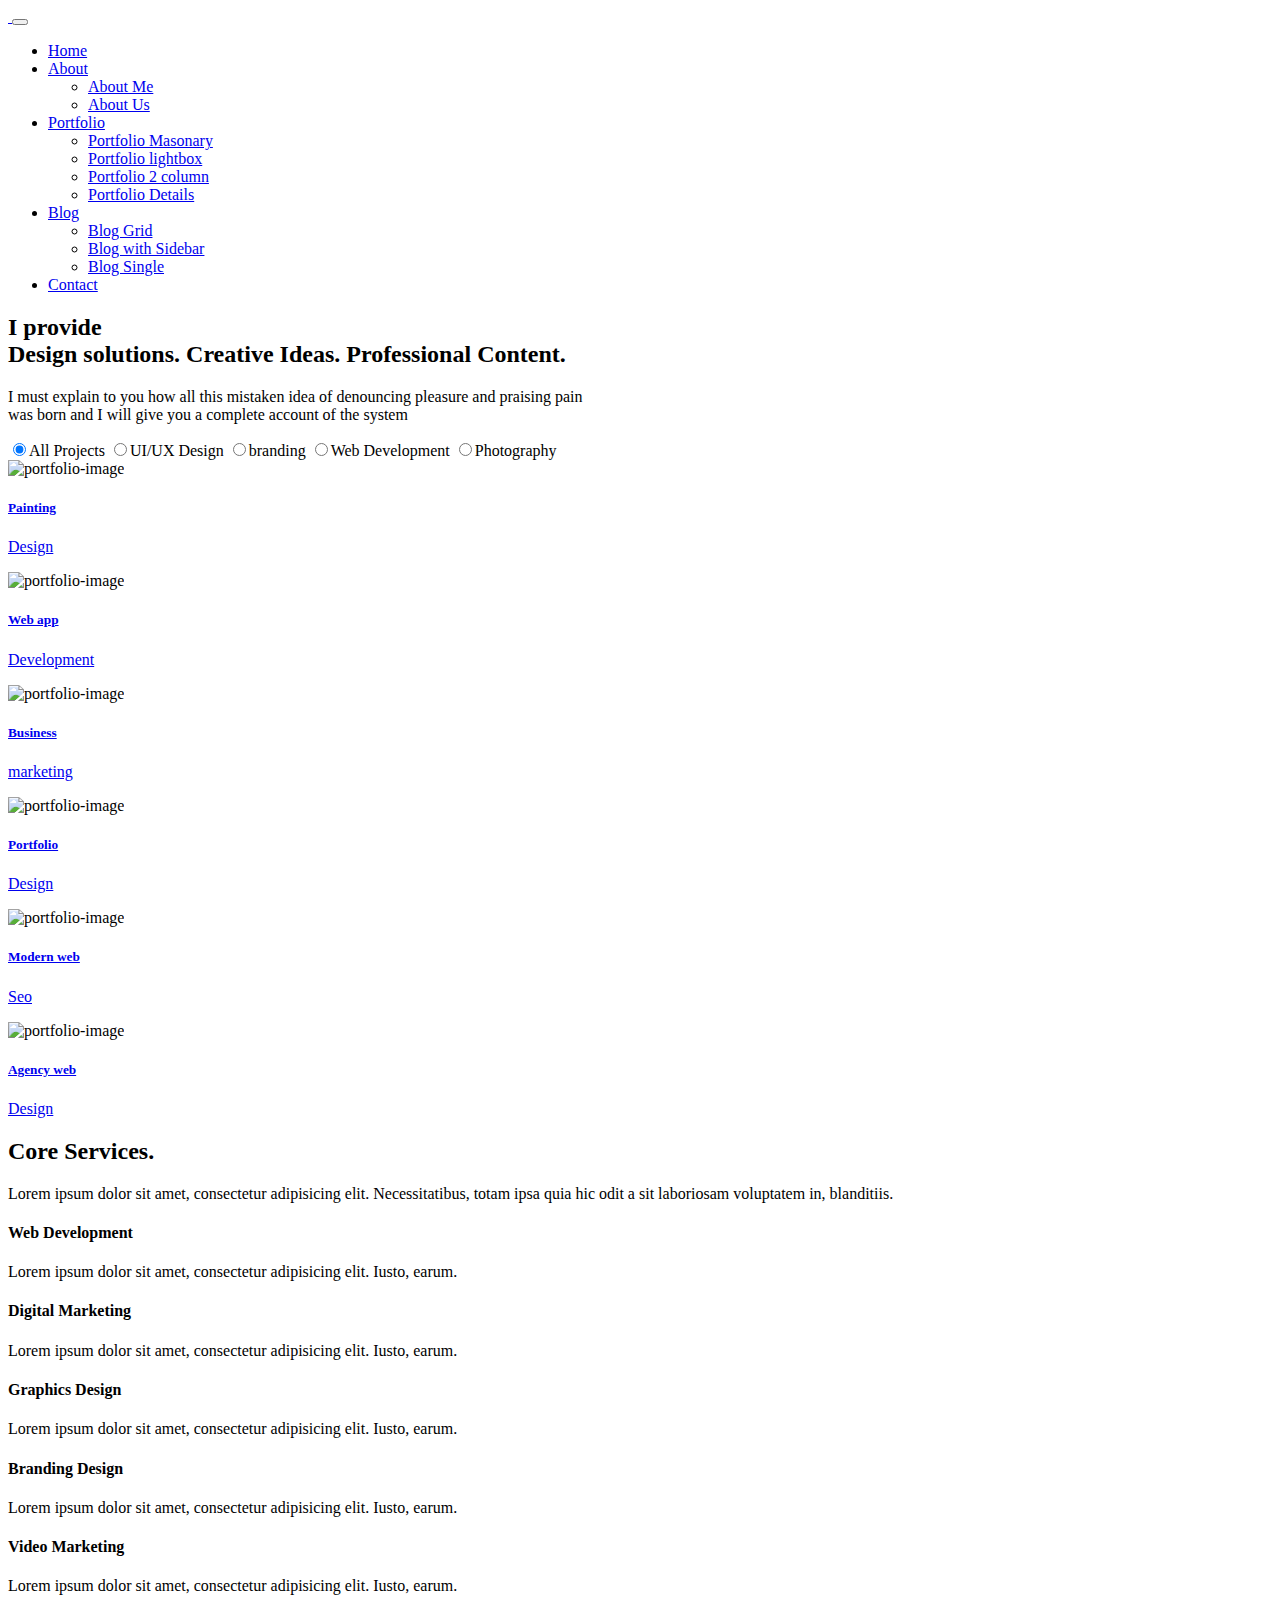
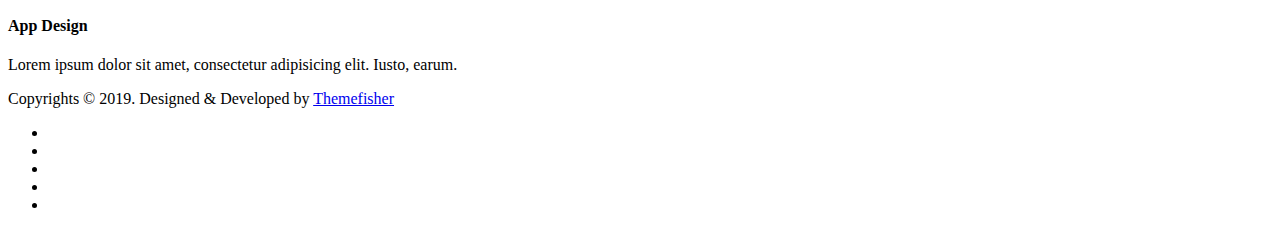
==== index.html @ 51ae2a57 "Add files via upload" ====
<!DOCTYPE html>
<html lang="zxx">

<head>
  <meta charset="utf-8">
  <title>Jose Ims MUA</title>
  <link rel="icon" type="image/x-icon" href="https://raw.githubusercontent.com/jimschenetzky/Jose_Ims/main/favicon.png">
  <!-- mobile responsive meta -->
  <meta name="viewport" content="width=device-width, initial-scale=1">
  <meta name="viewport" content="width=device-width, initial-scale=1, maximum-scale=1">
  
  <!-- ** Plugins Needed for the Project ** -->
  <!-- Bootstrap -->
  <link rel="stylesheet" href="plugins/bootstrap/bootstrap.min.css">
  <link rel="stylesheet" href="plugins/themify/css/themify-icons.css">
  <link rel="stylesheet" href="plugins/counto/animate.css">
  <link rel="stylesheet" href="plugins/aos/aos.css">
  <link rel="stylesheet" href="plugins/owl-carousel/owl.carousel.min.css">
  <link rel="stylesheet" href="plugins/owl-carousel/owl.theme.default.min.css">
  <link rel="stylesheet" href="plugins/magnific-popup/magnific-popup.css">
  <link rel="stylesheet" href="plugins/animated-text/animated-text.css">

  <!-- Main Stylesheet -->
  <link href="css/style.css" rel="stylesheet">

</head>

<body>
  
<!-- Navigation Start -->
<!-- Header Start --> 

<nav class="navbar navbar-expand-lg  main-nav " id="navbar">
	<div class="container">
	  <a class="navbar-brand" href="index.html">
	  	<img src="images/logo.png" alt="" class="img-fluid">
	  </a>

	  <button class="navbar-toggler collapsed" type="button" data-toggle="collapse" data-target="#navbarsExample09" aria-controls="navbarsExample09" aria-expanded="false" aria-label="Toggle navigation">
		<span class="ti-align-justify"></span>
	  </button>
  
		  <div class="collapse navbar-collapse" id="navbarsExample09">
			<ul class="navbar-nav ml-auto">
			  <li class="nav-item  active"><a class="nav-link" href="index.html">Home</a></li>

			  <li class="nav-item dropdown">
					<a class="nav-link dropdown-toggle" href="#" id="dropdown01" data-toggle="dropdown" aria-haspopup="true" aria-expanded="false">About</a>
					<ul class="dropdown-menu" aria-labelledby="dropdown01">
						<li><a class="dropdown-item" href="about.html">About Me</a></li>
						<li><a class="dropdown-item" href="about-us.html">About Us</a></li>
					</ul>
			  </li>

			  <li class="nav-item dropdown active">
					<a class="nav-link dropdown-toggle" href="#" id="dropdown02" data-toggle="dropdown" aria-haspopup="true" aria-expanded="false">Portfolio</a>
					<ul class="dropdown-menu" aria-labelledby="dropdown02">
						<li><a class="dropdown-item" href="portfolio-1.html">Portfolio Masonary</a></li>
						<li><a class="dropdown-item" href="portfolio-2.html">Portfolio lightbox</a></li>
						<li><a class="dropdown-item" href="portfolio-3.html">Portfolio 2 column</a></li>
						<li><a class="dropdown-item" href="portfolio-single.html">Portfolio Details</a></li>
					</ul>
			  </li>
			   <li class="nav-item dropdown">
					<a class="nav-link dropdown-toggle" href="#" id="dropdown05" data-toggle="dropdown" aria-haspopup="true" aria-expanded="false">Blog</a>
					<ul class="dropdown-menu" aria-labelledby="dropdown05">
						<li><a class="dropdown-item" href="blog-grid.html">Blog Grid</a></li>
						<li><a class="dropdown-item" href="blog-sidebar.html">Blog with Sidebar</a></li>

						<li><a class="dropdown-item" href="blog-single.html">Blog Single</a></li>
					</ul>
			  </li>
			   <li class="nav-item"><a class="nav-link" href="contact.html">Contact</a></li>
			</ul>
		</div>
	</div>
</nav>

<!-- Header Close --> 


<!-- Navigation ENd -->

<!-- Banner Start -->
<section class="section banner">
	<div class="container">
		<div class="row">
			<div class="col-lg-10">
				 <h2 class="cd-headline clip is-full-width mb-4 ">
				 	I provide <br>
                    <span class="cd-words-wrapper text-color">
                        <b class="is-visible">Design solutions. </b>
                        <b>Creative Ideas.</b>
                        <b>Professional Content.</b>
                    </span>
                </h2>
                <p>I must explain to you how all this mistaken idea of denouncing pleasure and praising pain <br>was born and I will give you a complete account of the system</p>
			</div>
		</div>
	</div>
</section>

<!-- Banner End -->

<!-- POrtfolio start -->
<section class="portfolio ">
	<div class="container">
		<div class="row mb-5">
	      	<div class="col-10">
		        <div class="btn-group btn-group-toggle " data-toggle="buttons">
		          <label class="btn active ">
		            <input type="radio" name="shuffle-filter" value="all" checked="checked" />All Projects
		          </label>
		          <label class="btn">
		            <input type="radio" name="shuffle-filter" value="design" />UI/UX Design
		          </label>
		          <label class="btn">
		            <input type="radio" name="shuffle-filter" value="branding" />branding
		          </label>
		          <label class="btn">
		            <input type="radio" name="shuffle-filter" value="illustration" />Web Development
		          </label>
		           <label class="btn">
		            <input type="radio" name="shuffle-filter" value="photo" />Photography
		          </label>
		        </div>
	      	</div>
    	</div>	

		<div class="row shuffle-wrapper portfolio-gallery">
	      <div class="col-lg-4 col-6 mb-4 shuffle-item"  data-groups="[&quot;design&quot;,&quot;illustration&quot;]">
		      	<div class="position-relative inner-box">
		          <div class="image position-relative ">
	               <img src="images/portfolio/1.jpg" alt="portfolio-image" class="img-fluid w-100 d-block">
	                <div class="overlay-box">
	                  <div class="overlay-inner">
	                    <a class="overlay-content" href="portfolio-single.html">
	                      <h5 class="mb-0">Painting</h5>
	                      <p>Design</p>
	                    </a>
	                  </div>
	                </div> 
	            </div>
		      </div>
	      </div>

	      <div class="col-lg-4 col-6 mb-4 shuffle-item" data-groups="[&quot;branding&quot;]">
	        <div class="position-relative inner-box" >
	            <div class="image position-relative ">
	               <img src="images/portfolio/4.jpg" alt="portfolio-image" class="img-fluid w-100 d-block">
	                <div class="overlay-box">
	                  <div class="overlay-inner">
		                    <a class="overlay-content" href="portfolio-single.html">
		                      <h5 class="mb-0">Web app</h5>
		                      <p>Development</p>
		                    </a>
	                	</div> 
		            </div>
		        </div>
		      </div>
	      </div>

	      <div class="col-lg-4 col-6 mb-4 shuffle-item" data-groups="[&quot;illustration&quot;]">
	        <div class="position-relative inner-box">
	            <div class="image position-relative ">
	               <img src="images/portfolio/3.jpg" alt="portfolio-image" class="img-fluid w-100 d-block">
	                <div class="overlay-box">
	                  <div class="overlay-inner">
	                    <a class="overlay-content" href="portfolio-single.html">
	                      <h5 class="mb-0">Business </h5>
	                      <p>marketing</p>
	                    </a>
	                  </div>
	                </div> 
	            </div>
	        </div>
	      </div>

	      <div class="col-lg-4 col-6 mb-4 shuffle-item" data-groups="[&quot;design&quot;,&quot;branding&quot;]">
	        <div class="position-relative inner-box">
	            <div class="image position-relative ">
	               <img src="images/portfolio/5.jpg" alt="portfolio-image" class="img-fluid w-100 d-block">
	                <div class="overlay-box">
	                  <div class="overlay-inner">
	                    <a class="overlay-content" href="portfolio-single.html">
	                      <h5 class="mb-0">Portfolio</h5>
	                      <p>Design</p>
	                    </a>
	                  </div>
	                </div> 
	            </div>
	        </div>
	      </div>

	      <div class="col-lg-4 col-6 mb-4 shuffle-item" data-groups="[&quot;illustration&quot;]">
	        <div class="position-relative inner-box">
	            <div class="image position-relative ">
	               <img src="images/portfolio/6.jpg" alt="portfolio-image" class="img-fluid w-100 d-block">
	                <div class="overlay-box">
	                  <div class="overlay-inner">
	                    <a class="overlay-content" href="portfolio-single.html">
	                       <h5 class="mb-0 ">Modern web</h5>
	                      	<p>Seo</p>
	                    </a>
	                  </div>
	                </div> 
	            </div>
	        </div>
	      </div>

	      <div class="col-lg-4 col-6 mb-4 shuffle-item" data-groups="[&quot;design&quot;,&quot;photo&quot;]">
	        <div class="position-relative inner-box">
	            <div class="image position-relative ">
	               <img src="images/portfolio/7.jpg" alt="portfolio-image" class="img-fluid w-100 d-block">
	                <div class="overlay-box">
	                  <div class="overlay-inner">
	                    <a class="overlay-content" href="portfolio-single.html">
	                       <h5 class="mb-0">Agency web</h5>
	                      	<p>Design</p>
	                    </a>
	                  </div>
	                </div> 
	            </div>
	        </div>
	      </div>
	    </div>
	</div>
</section>
<!-- Portfolio End -->

<!-- Service start -->
<section class="section service-home border-top">
	<div class="container">
		<div class="row">
			<div class="col-lg-6">
				<h2 class="mb-2 ">Core Services.</h2>
				<p class="mb-5">Lorem ipsum dolor sit amet, consectetur adipisicing elit. Necessitatibus, totam ipsa quia hic odit a sit laboriosam voluptatem in, blanditiis.</p>
			</div>
		</div>
		
		<div class="row">
			<div class="col-lg-4">
				<div class="service-item mb-5" data-aos="fade-left" >
					<i class="ti-layout"></i>
					<h4 class="my-3">Web Development</h4>
					<p>Lorem ipsum dolor sit amet, consectetur adipisicing elit. Iusto, earum.</p>
				</div>
			</div>
			<div class="col-lg-4">
				<div class="service-item mb-5" data-aos="fade-left"  data-aos-delay="450">
					<i class="ti-announcement"></i>
					<h4 class="my-3">Digital Marketing</h4>
					<p>Lorem ipsum dolor sit amet, consectetur adipisicing elit. Iusto, earum.</p>
				</div>
			</div>
			<div class="col-lg-4">
				<div class="service-item mb-5 mb-lg-0" data-aos="fade-left"  data-aos-delay="750">
					<i class="ti-layers"></i>
					<h4 class="my-3">Graphics Design</h4>
					<p>Lorem ipsum dolor sit amet, consectetur adipisicing elit. Iusto, earum.</p>
				</div>
			</div>
			<div class="col-lg-4">
				<div class="service-item" data-aos="fade-left"  data-aos-delay="750">
					<i class="ti-anchor"></i>
					<h4 class="my-3">Branding Design</h4>
					<p>Lorem ipsum dolor sit amet, consectetur adipisicing elit. Iusto, earum.</p>
				</div>
			</div>
			<div class="col-lg-4">
				<div class="service-item mb-5" data-aos="fade-left"  data-aos-delay="950">
					<i class="ti-video-camera"></i>
					<h4 class="my-3">Video Marketing</h4>
					<p>Lorem ipsum dolor sit amet, consectetur adipisicing elit. Iusto, earum.</p>
				</div>
			</div>
			<div class="col-lg-4">
				<div class="service-item mb-5 mb-lg-0" data-aos="fade-left"  data-aos-delay="1050">
					<i class="ti-android"></i>
					<h4 class="my-3">App Design</h4>
					<p>Lorem ipsum dolor sit amet, consectetur adipisicing elit. Iusto, earum.</p>
				</div>
			</div>
		</div>
	</div>
</section>
<!-- service end -->

<!-- Footer start -->
<section class="footer">
	<div class="container">
		<div class="row ">
			<div class="col-lg-6">
				<p class="mb-0">Copyrights © 2019. Designed & Developed by <a href="themefisher.com" class="text-white">Themefisher</a></p>
			</div>
			<div class="col-lg-6">
				<div class="widget footer-widget text-lg-right mt-5 mt-lg-0">
					<ul class="list-inline mb-0">
						<li class="list-inline-item"><a href="https://www.facebook.com/themefisher" target="_blank"><i class="ti-facebook mr-3"></i></a>
						</li>
						<li class="list-inline-item"><a href="https://twitter.com/themefisher" target="_blank"><i class="ti-twitter mr-3"></i></a>
						</li>
						<li class="list-inline-item"><a href="https://github.com/themefisher/" target="_blank"><i class="ti-github mr-3"></i></a></li>
						<li class="list-inline-item"><a href="https://www.pinterest.com/themefisher/" target="_blank"><i class="ti-pinterest mr-3"></i></a></li>
						<li class="list-inline-item"><a href="https://dribbble.com/themefisher/" target="_blank"><i class="ti-dribbble mr-3"></i></a></li>
					</ul>
				</div>
			</div>
		</div>
	</div>
</section>
<!-- Footer End -->

<!-- jQuery -->
<script src="plugins/jQuery/jquery.min.js"></script>
<!-- Bootstrap JS -->
<script src="plugins/bootstrap/bootstrap.min.js"></script>
<script src="plugins/aos/aos.js"></script>
<script src="plugins/owl-carousel/owl.carousel.min.js"></script>
<script src="plugins/shuffle/shuffle.min.js"></script>
<script src="plugins/magnific-popup/jquery.magnific-popup.min.js"></script>
<script src="plugins/animated-text/animated-text.js"></script>
<script src="plugins/counto/apear.js"></script>
<script src="plugins/counto/counTo.js"></script>

 <!-- Google Map -->
<script src="plugins/google-map/map.js"></script>
<script src="https://maps.googleapis.com/maps/api/js?key=AIzaSyAkeLMlsiwzp6b3Gnaxd86lvakimwGA6UA&callback=initMap"></script> 
<!-- Main Script -->
<script src="js/script.js"></script>

</html>
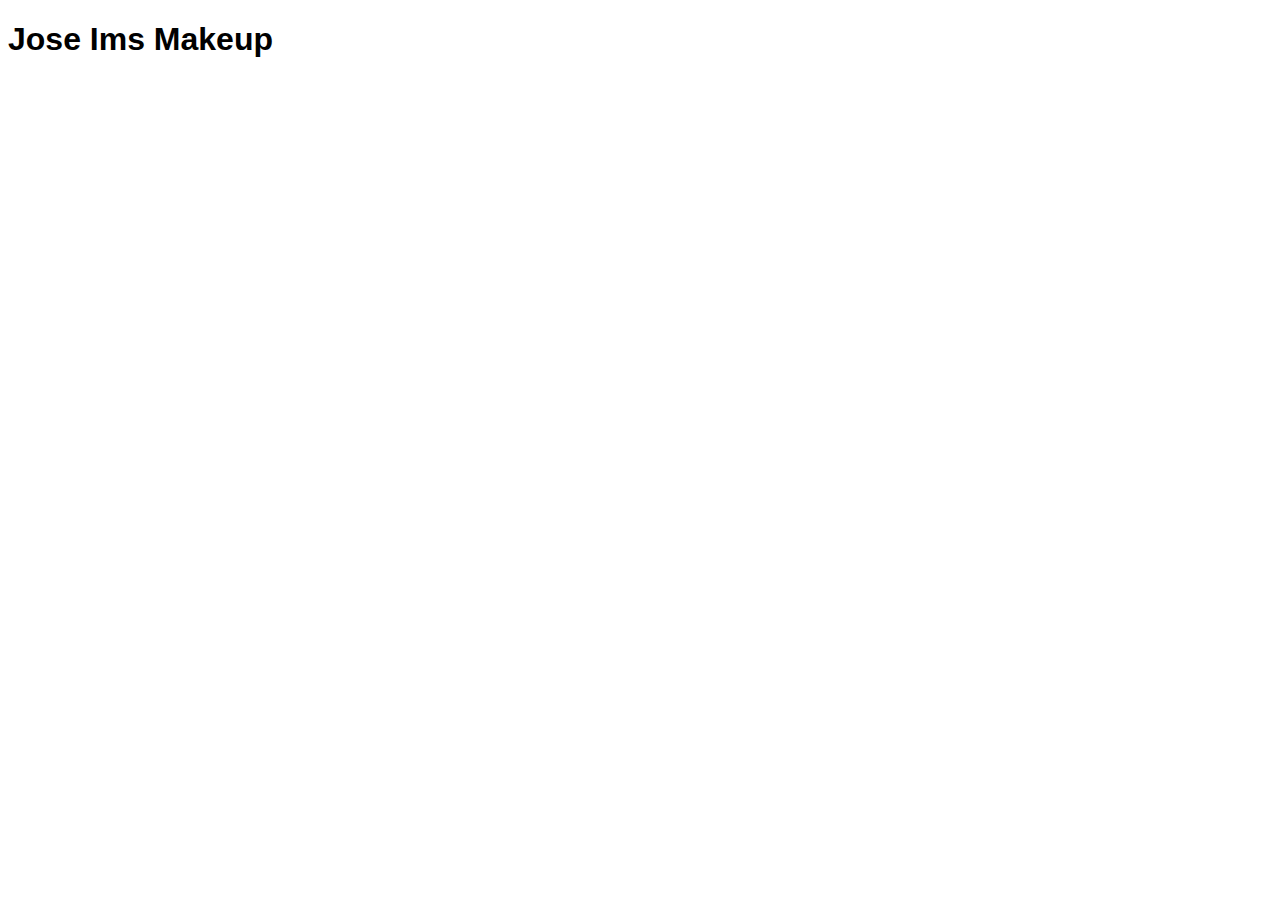
==== commit 98e7b7a2: "Add files via upload" ====
--- a/index.html
+++ b/index.html
@@ -1,332 +1,26 @@
-<!DOCTYPE html>
-<html lang="zxx">
+<!doctype html>
+<html lang="es">
+  <head>
+    <meta charset="utf-8">
+    <meta name="viewport" content="width=device-width, initial-scale=1">
+    <title>Jose Ims MUA</title>
+    <link rel="icon" type="image/x-icon" href="https://raw.githubusercontent.com/jimschenetzky/Jose_Ims/main/favicon.png">
+    <link href="https://cdn.jsdelivr.net/npm/bootstrap@5.2.3/dist/css/bootstrap.min.css" rel="stylesheet" integrity="sha384-rbsA2VBKQhggwzxH7pPCaAqO46MgnOM80zW1RWuH61DGLwZJEdK2Kadq2F9CUG65" crossorigin="anonymous">
+    <style>
+  @import url('https://fonts.googleapis.com/css2?family=DM+Serif+Display:ital@1&family=Josefin+Sans:wght@300');
+</style>
 
-<head>
-  <meta charset="utf-8">
-  <title>Jose Ims MUA</title>
-  <link rel="icon" type="image/x-icon" href="https://raw.githubusercontent.com/jimschenetzky/Jose_Ims/main/favicon.png">
-  <!-- mobile responsive meta -->
-  <meta name="viewport" content="width=device-width, initial-scale=1">
-  <meta name="viewport" content="width=device-width, initial-scale=1, maximum-scale=1">
-  
-  <!-- ** Plugins Needed for the Project ** -->
-  <!-- Bootstrap -->
-  <link rel="stylesheet" href="plugins/bootstrap/bootstrap.min.css">
-  <link rel="stylesheet" href="plugins/themify/css/themify-icons.css">
-  <link rel="stylesheet" href="plugins/counto/animate.css">
-  <link rel="stylesheet" href="plugins/aos/aos.css">
-  <link rel="stylesheet" href="plugins/owl-carousel/owl.carousel.min.css">
-  <link rel="stylesheet" href="plugins/owl-carousel/owl.theme.default.min.css">
-  <link rel="stylesheet" href="plugins/magnific-popup/magnific-popup.css">
-  <link rel="stylesheet" href="plugins/animated-text/animated-text.css">
+<style>
+    body {
+        font-family: 'Roboto', sans-serif; /* Apply Google Font */
+    }
+</style>
 
-  <!-- Main Stylesheet -->
-  <link href="css/style.css" rel="stylesheet">
+  </head>
+  <body>
+    <h1>Jose Ims Makeup</h1>
+    <script src="https://cdn.jsdelivr.net/npm/bootstrap@5.2.3/dist/js/bootstrap.bundle.min.js" integrity="sha384-kenU1KFdBIe4zVF0s0G1M5b4hcpxyD9F7jL+jjXkk+Q2h455rYXK/7HAuoJl+0I4" crossorigin="anonymous"></script>
+    <script src="https://cdn.jsdelivr.net/npm/bootstrap@5.2.3/dist/css/bootstrap.min.css" integrity="sha384-kenU1KFdBIe4zVF0s0G1M5b4hcpxyD9F7jL+jjXkk+Q2h455rYXK/7HAuoJl+0I4" crossorigin="anonymous"></script>
 
-</head>
-
-<body>
-  
-<!-- Navigation Start -->
-<!-- Header Start --> 
-
-<nav class="navbar navbar-expand-lg  main-nav " id="navbar">
-	<div class="container">
-	  <a class="navbar-brand" href="index.html">
-	  	<img src="images/logo.png" alt="" class="img-fluid">
-	  </a>
-
-	  <button class="navbar-toggler collapsed" type="button" data-toggle="collapse" data-target="#navbarsExample09" aria-controls="navbarsExample09" aria-expanded="false" aria-label="Toggle navigation">
-		<span class="ti-align-justify"></span>
-	  </button>
-  
-		  <div class="collapse navbar-collapse" id="navbarsExample09">
-			<ul class="navbar-nav ml-auto">
-			  <li class="nav-item  active"><a class="nav-link" href="index.html">Home</a></li>
-
-			  <li class="nav-item dropdown">
-					<a class="nav-link dropdown-toggle" href="#" id="dropdown01" data-toggle="dropdown" aria-haspopup="true" aria-expanded="false">About</a>
-					<ul class="dropdown-menu" aria-labelledby="dropdown01">
-						<li><a class="dropdown-item" href="about.html">About Me</a></li>
-						<li><a class="dropdown-item" href="about-us.html">About Us</a></li>
-					</ul>
-			  </li>
-
-			  <li class="nav-item dropdown active">
-					<a class="nav-link dropdown-toggle" href="#" id="dropdown02" data-toggle="dropdown" aria-haspopup="true" aria-expanded="false">Portfolio</a>
-					<ul class="dropdown-menu" aria-labelledby="dropdown02">
-						<li><a class="dropdown-item" href="portfolio-1.html">Portfolio Masonary</a></li>
-						<li><a class="dropdown-item" href="portfolio-2.html">Portfolio lightbox</a></li>
-						<li><a class="dropdown-item" href="portfolio-3.html">Portfolio 2 column</a></li>
-						<li><a class="dropdown-item" href="portfolio-single.html">Portfolio Details</a></li>
-					</ul>
-			  </li>
-			   <li class="nav-item dropdown">
-					<a class="nav-link dropdown-toggle" href="#" id="dropdown05" data-toggle="dropdown" aria-haspopup="true" aria-expanded="false">Blog</a>
-					<ul class="dropdown-menu" aria-labelledby="dropdown05">
-						<li><a class="dropdown-item" href="blog-grid.html">Blog Grid</a></li>
-						<li><a class="dropdown-item" href="blog-sidebar.html">Blog with Sidebar</a></li>
-
-						<li><a class="dropdown-item" href="blog-single.html">Blog Single</a></li>
-					</ul>
-			  </li>
-			   <li class="nav-item"><a class="nav-link" href="contact.html">Contact</a></li>
-			</ul>
-		</div>
-	</div>
-</nav>
-
-<!-- Header Close --> 
-
-
-<!-- Navigation ENd -->
-
-<!-- Banner Start -->
-<section class="section banner">
-	<div class="container">
-		<div class="row">
-			<div class="col-lg-10">
-				 <h2 class="cd-headline clip is-full-width mb-4 ">
-				 	I provide <br>
-                    <span class="cd-words-wrapper text-color">
-                        <b class="is-visible">Design solutions. </b>
-                        <b>Creative Ideas.</b>
-                        <b>Professional Content.</b>
-                    </span>
-                </h2>
-                <p>I must explain to you how all this mistaken idea of denouncing pleasure and praising pain <br>was born and I will give you a complete account of the system</p>
-			</div>
-		</div>
-	</div>
-</section>
-
-<!-- Banner End -->
-
-<!-- POrtfolio start -->
-<section class="portfolio ">
-	<div class="container">
-		<div class="row mb-5">
-	      	<div class="col-10">
-		        <div class="btn-group btn-group-toggle " data-toggle="buttons">
-		          <label class="btn active ">
-		            <input type="radio" name="shuffle-filter" value="all" checked="checked" />All Projects
-		          </label>
-		          <label class="btn">
-		            <input type="radio" name="shuffle-filter" value="design" />UI/UX Design
-		          </label>
-		          <label class="btn">
-		            <input type="radio" name="shuffle-filter" value="branding" />branding
-		          </label>
-		          <label class="btn">
-		            <input type="radio" name="shuffle-filter" value="illustration" />Web Development
-		          </label>
-		           <label class="btn">
-		            <input type="radio" name="shuffle-filter" value="photo" />Photography
-		          </label>
-		        </div>
-	      	</div>
-    	</div>	
-
-		<div class="row shuffle-wrapper portfolio-gallery">
-	      <div class="col-lg-4 col-6 mb-4 shuffle-item"  data-groups="[&quot;design&quot;,&quot;illustration&quot;]">
-		      	<div class="position-relative inner-box">
-		          <div class="image position-relative ">
-	               <img src="images/portfolio/1.jpg" alt="portfolio-image" class="img-fluid w-100 d-block">
-	                <div class="overlay-box">
-	                  <div class="overlay-inner">
-	                    <a class="overlay-content" href="portfolio-single.html">
-	                      <h5 class="mb-0">Painting</h5>
-	                      <p>Design</p>
-	                    </a>
-	                  </div>
-	                </div> 
-	            </div>
-		      </div>
-	      </div>
-
-	      <div class="col-lg-4 col-6 mb-4 shuffle-item" data-groups="[&quot;branding&quot;]">
-	        <div class="position-relative inner-box" >
-	            <div class="image position-relative ">
-	               <img src="images/portfolio/4.jpg" alt="portfolio-image" class="img-fluid w-100 d-block">
-	                <div class="overlay-box">
-	                  <div class="overlay-inner">
-		                    <a class="overlay-content" href="portfolio-single.html">
-		                      <h5 class="mb-0">Web app</h5>
-		                      <p>Development</p>
-		                    </a>
-	                	</div> 
-		            </div>
-		        </div>
-		      </div>
-	      </div>
-
-	      <div class="col-lg-4 col-6 mb-4 shuffle-item" data-groups="[&quot;illustration&quot;]">
-	        <div class="position-relative inner-box">
-	            <div class="image position-relative ">
-	               <img src="images/portfolio/3.jpg" alt="portfolio-image" class="img-fluid w-100 d-block">
-	                <div class="overlay-box">
-	                  <div class="overlay-inner">
-	                    <a class="overlay-content" href="portfolio-single.html">
-	                      <h5 class="mb-0">Business </h5>
-	                      <p>marketing</p>
-	                    </a>
-	                  </div>
-	                </div> 
-	            </div>
-	        </div>
-	      </div>
-
-	      <div class="col-lg-4 col-6 mb-4 shuffle-item" data-groups="[&quot;design&quot;,&quot;branding&quot;]">
-	        <div class="position-relative inner-box">
-	            <div class="image position-relative ">
-	               <img src="images/portfolio/5.jpg" alt="portfolio-image" class="img-fluid w-100 d-block">
-	                <div class="overlay-box">
-	                  <div class="overlay-inner">
-	                    <a class="overlay-content" href="portfolio-single.html">
-	                      <h5 class="mb-0">Portfolio</h5>
-	                      <p>Design</p>
-	                    </a>
-	                  </div>
-	                </div> 
-	            </div>
-	        </div>
-	      </div>
-
-	      <div class="col-lg-4 col-6 mb-4 shuffle-item" data-groups="[&quot;illustration&quot;]">
-	        <div class="position-relative inner-box">
-	            <div class="image position-relative ">
-	               <img src="images/portfolio/6.jpg" alt="portfolio-image" class="img-fluid w-100 d-block">
-	                <div class="overlay-box">
-	                  <div class="overlay-inner">
-	                    <a class="overlay-content" href="portfolio-single.html">
-	                       <h5 class="mb-0 ">Modern web</h5>
-	                      	<p>Seo</p>
-	                    </a>
-	                  </div>
-	                </div> 
-	            </div>
-	        </div>
-	      </div>
-
-	      <div class="col-lg-4 col-6 mb-4 shuffle-item" data-groups="[&quot;design&quot;,&quot;photo&quot;]">
-	        <div class="position-relative inner-box">
-	            <div class="image position-relative ">
-	               <img src="images/portfolio/7.jpg" alt="portfolio-image" class="img-fluid w-100 d-block">
-	                <div class="overlay-box">
-	                  <div class="overlay-inner">
-	                    <a class="overlay-content" href="portfolio-single.html">
-	                       <h5 class="mb-0">Agency web</h5>
-	                      	<p>Design</p>
-	                    </a>
-	                  </div>
-	                </div> 
-	            </div>
-	        </div>
-	      </div>
-	    </div>
-	</div>
-</section>
-<!-- Portfolio End -->
-
-<!-- Service start -->
-<section class="section service-home border-top">
-	<div class="container">
-		<div class="row">
-			<div class="col-lg-6">
-				<h2 class="mb-2 ">Core Services.</h2>
-				<p class="mb-5">Lorem ipsum dolor sit amet, consectetur adipisicing elit. Necessitatibus, totam ipsa quia hic odit a sit laboriosam voluptatem in, blanditiis.</p>
-			</div>
-		</div>
-		
-		<div class="row">
-			<div class="col-lg-4">
-				<div class="service-item mb-5" data-aos="fade-left" >
-					<i class="ti-layout"></i>
-					<h4 class="my-3">Web Development</h4>
-					<p>Lorem ipsum dolor sit amet, consectetur adipisicing elit. Iusto, earum.</p>
-				</div>
-			</div>
-			<div class="col-lg-4">
-				<div class="service-item mb-5" data-aos="fade-left"  data-aos-delay="450">
-					<i class="ti-announcement"></i>
-					<h4 class="my-3">Digital Marketing</h4>
-					<p>Lorem ipsum dolor sit amet, consectetur adipisicing elit. Iusto, earum.</p>
-				</div>
-			</div>
-			<div class="col-lg-4">
-				<div class="service-item mb-5 mb-lg-0" data-aos="fade-left"  data-aos-delay="750">
-					<i class="ti-layers"></i>
-					<h4 class="my-3">Graphics Design</h4>
-					<p>Lorem ipsum dolor sit amet, consectetur adipisicing elit. Iusto, earum.</p>
-				</div>
-			</div>
-			<div class="col-lg-4">
-				<div class="service-item" data-aos="fade-left"  data-aos-delay="750">
-					<i class="ti-anchor"></i>
-					<h4 class="my-3">Branding Design</h4>
-					<p>Lorem ipsum dolor sit amet, consectetur adipisicing elit. Iusto, earum.</p>
-				</div>
-			</div>
-			<div class="col-lg-4">
-				<div class="service-item mb-5" data-aos="fade-left"  data-aos-delay="950">
-					<i class="ti-video-camera"></i>
-					<h4 class="my-3">Video Marketing</h4>
-					<p>Lorem ipsum dolor sit amet, consectetur adipisicing elit. Iusto, earum.</p>
-				</div>
-			</div>
-			<div class="col-lg-4">
-				<div class="service-item mb-5 mb-lg-0" data-aos="fade-left"  data-aos-delay="1050">
-					<i class="ti-android"></i>
-					<h4 class="my-3">App Design</h4>
-					<p>Lorem ipsum dolor sit amet, consectetur adipisicing elit. Iusto, earum.</p>
-				</div>
-			</div>
-		</div>
-	</div>
-</section>
-<!-- service end -->
-
-<!-- Footer start -->
-<section class="footer">
-	<div class="container">
-		<div class="row ">
-			<div class="col-lg-6">
-				<p class="mb-0">Copyrights © 2019. Designed & Developed by <a href="themefisher.com" class="text-white">Themefisher</a></p>
-			</div>
-			<div class="col-lg-6">
-				<div class="widget footer-widget text-lg-right mt-5 mt-lg-0">
-					<ul class="list-inline mb-0">
-						<li class="list-inline-item"><a href="https://www.facebook.com/themefisher" target="_blank"><i class="ti-facebook mr-3"></i></a>
-						</li>
-						<li class="list-inline-item"><a href="https://twitter.com/themefisher" target="_blank"><i class="ti-twitter mr-3"></i></a>
-						</li>
-						<li class="list-inline-item"><a href="https://github.com/themefisher/" target="_blank"><i class="ti-github mr-3"></i></a></li>
-						<li class="list-inline-item"><a href="https://www.pinterest.com/themefisher/" target="_blank"><i class="ti-pinterest mr-3"></i></a></li>
-						<li class="list-inline-item"><a href="https://dribbble.com/themefisher/" target="_blank"><i class="ti-dribbble mr-3"></i></a></li>
-					</ul>
-				</div>
-			</div>
-		</div>
-	</div>
-</section>
-<!-- Footer End -->
-
-<!-- jQuery -->
-<script src="plugins/jQuery/jquery.min.js"></script>
-<!-- Bootstrap JS -->
-<script src="plugins/bootstrap/bootstrap.min.js"></script>
-<script src="plugins/aos/aos.js"></script>
-<script src="plugins/owl-carousel/owl.carousel.min.js"></script>
-<script src="plugins/shuffle/shuffle.min.js"></script>
-<script src="plugins/magnific-popup/jquery.magnific-popup.min.js"></script>
-<script src="plugins/animated-text/animated-text.js"></script>
-<script src="plugins/counto/apear.js"></script>
-<script src="plugins/counto/counTo.js"></script>
-
- <!-- Google Map -->
-<script src="plugins/google-map/map.js"></script>
-<script src="https://maps.googleapis.com/maps/api/js?key=AIzaSyAkeLMlsiwzp6b3Gnaxd86lvakimwGA6UA&callback=initMap"></script> 
-<!-- Main Script -->
-<script src="js/script.js"></script>
-
+  </body>
 </html>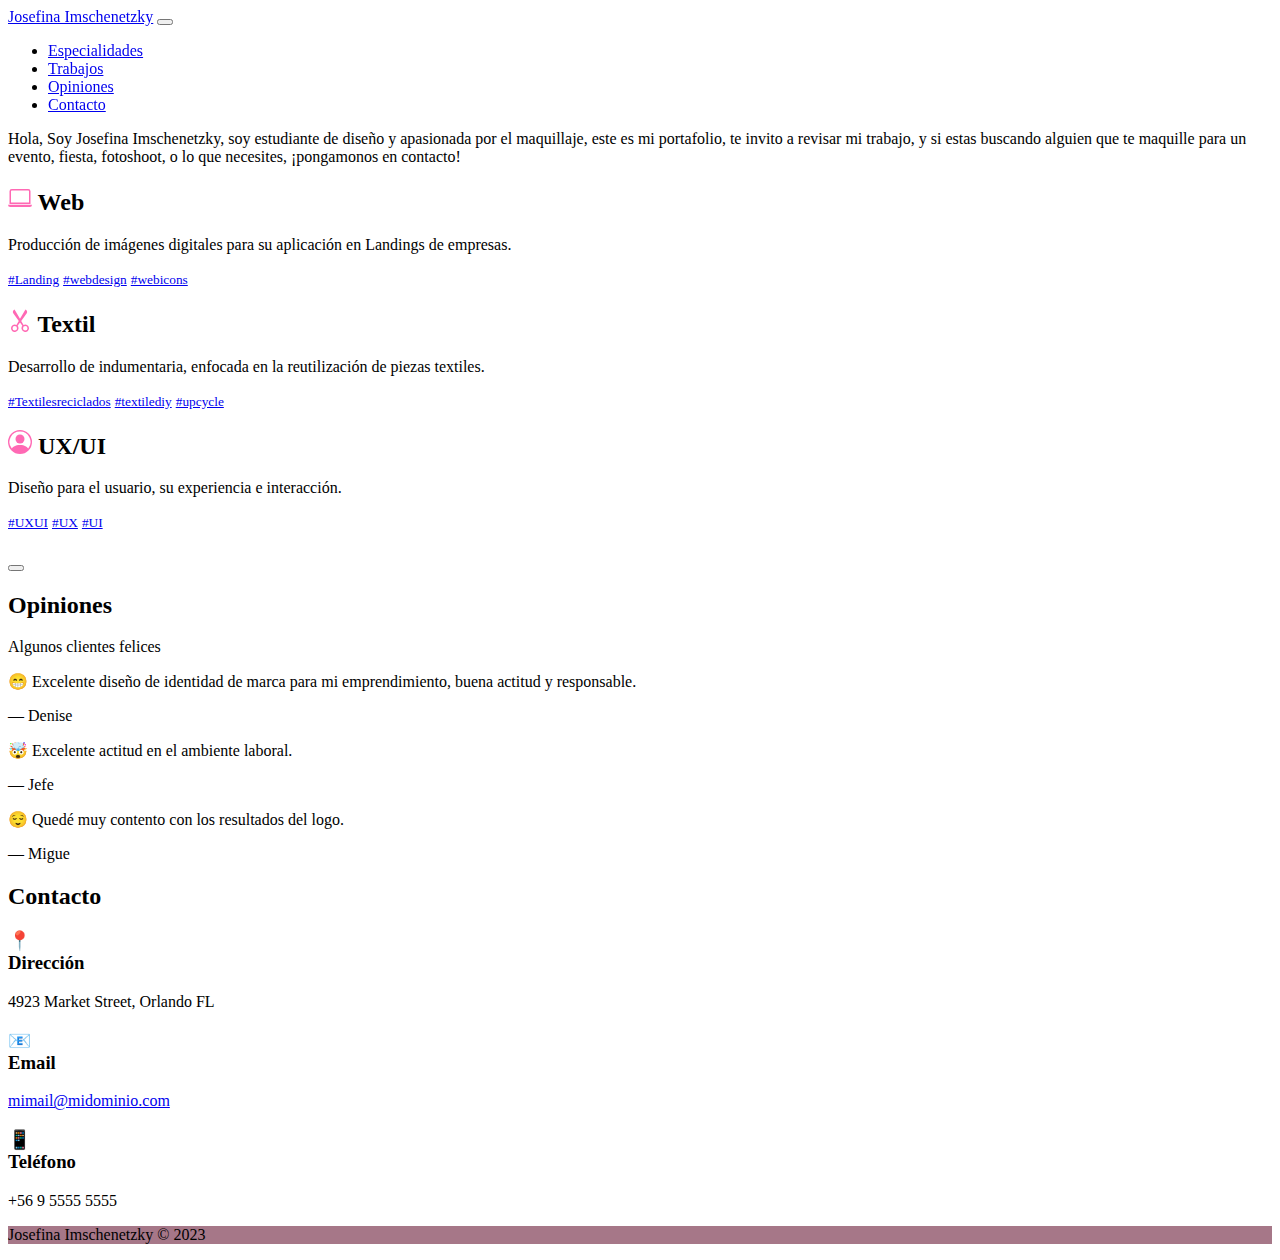
==== commit 68ea8d12: "Add files via upload" ====
--- a/index.html
+++ b/index.html
@@ -1,26 +1,290 @@
-<!doctype html>
-<html lang="es">
-  <head>
-    <meta charset="utf-8">
-    <meta name="viewport" content="width=device-width, initial-scale=1">
-    <title>Jose Ims MUA</title>
-    <link rel="icon" type="image/x-icon" href="https://raw.githubusercontent.com/jimschenetzky/Jose_Ims/main/favicon.png">
-    <link href="https://cdn.jsdelivr.net/npm/bootstrap@5.2.3/dist/css/bootstrap.min.css" rel="stylesheet" integrity="sha384-rbsA2VBKQhggwzxH7pPCaAqO46MgnOM80zW1RWuH61DGLwZJEdK2Kadq2F9CUG65" crossorigin="anonymous">
-    <style>
-  @import url('https://fonts.googleapis.com/css2?family=DM+Serif+Display:ital@1&family=Josefin+Sans:wght@300');
-</style>
-
-<style>
-    body {
-        font-family: 'Roboto', sans-serif; /* Apply Google Font */
-    }
-</style>
-
-  </head>
-  <body>
-    <h1>Jose Ims Makeup</h1>
-    <script src="https://cdn.jsdelivr.net/npm/bootstrap@5.2.3/dist/js/bootstrap.bundle.min.js" integrity="sha384-kenU1KFdBIe4zVF0s0G1M5b4hcpxyD9F7jL+jjXkk+Q2h455rYXK/7HAuoJl+0I4" crossorigin="anonymous"></script>
-    <script src="https://cdn.jsdelivr.net/npm/bootstrap@5.2.3/dist/css/bootstrap.min.css" integrity="sha384-kenU1KFdBIe4zVF0s0G1M5b4hcpxyD9F7jL+jjXkk+Q2h455rYXK/7HAuoJl+0I4" crossorigin="anonymous"></script>
-
-  </body>
-</html>+<!DOCTYPE html>
+<html lang="es">
+<head>
+       <!-- Primary Meta Tags -->
+<title>Jose Ims MUA</title>
+<meta name="title" content="Jose Ims MUA" />
+<meta name="description" content="Servicio de maquillaje a domicilio por Josefina Imschenetzky" />
+
+<!-- Open Graph / Facebook -->
+<meta property="og:type" content="website" />
+<meta property="og:url" content="https://joseims.cl/" />
+<meta property="og:title" content="Jose Ims MUA" />
+<meta property="og:description" content="Servicio de maquillaje a domicilio por Josefina Imschenetzky" />
+<meta property="og:image" content="https://metatags.io/images/meta-tags.png" />
+
+<!-- Twitter -->
+<meta property="twitter:card" content="summary_large_image" />
+<meta property="twitter:url" content="https://joseims.cl/" />
+<meta property="twitter:title" content="Jose Ims MUA" />
+<meta property="twitter:description" content="Servicio de maquillaje a domicilio por Josefina Imschenetzky" />
+<meta property="twitter:image" content="https://metatags.io/images/meta-tags.png" />
+
+    <meta charset="utf-8">
+    <meta name="viewport" content="width=device-width, initial-scale=1">
+    <title>Jose Ims MUA</title>
+    <link rel="icon" type="image/x-icon" href="https://raw.githubusercontent.com/jimschenetzky/Jose_Ims/main/favicon.png">
+    <link href="https://cdn.jsdelivr.net/npm/bootstrap@5.2.3/dist/css/bootstrap.min.css" rel="stylesheet" integrity="sha384-rbsA2VBKQhggwzxH7pPCaAqO46MgnOM80zW1RWuH61DGLwZJEdK2Kadq2F9CUG65" crossorigin="anonymous">
+    <style>
+        section {
+            scroll-margin-top: 50px;
+        }
+
+        nav {
+            backdrop-filter: blur(0.5rem);
+        }
+
+        #foto {
+            background: transparent url("https://github.com/jimschenetzky/Jose_Ims/blob/main/Foto_meta.png?raw=true") 0 0 no-repeat;
+            background-size: cover;
+        }
+
+        footer {
+            background: #A67788;
+        }
+    </style>
+    <title>Josefina Imschenetzky</title>
+    <link rel="icon" type="image/x-icon" href="https://github.com/jimschenetzky/Clase_11/blob/main/favicon.png?raw=true" />
+</head>
+<body>
+    <nav class="navbar fixed-top navbar-expand-lg">
+        <div class="container">
+            <a class="navbar-brand" href="index.html">Josefina Imschenetzky</a>
+            <button class="navbar-toggler" type="button" data-bs-toggle="collapse" data-bs-target="#navbarMenu" aria-controls="navbarMenu" aria-expanded="false" aria-label="Toggle navigation">
+                <span class="navbar-toggler-icon"></span>
+            </button>
+            <div class="collapse navbar-collapse" id="navbarMenu">
+                <ul class="navbar-nav ms-auto mb-2 mb-lg-0">
+                    <li class="nav-item"><a class="nav-link" href="#lasEspecialidades">Especialidades</a></li>
+                    <li class="nav-item"><a class="nav-link" href="#losTrabajos">Trabajos</a></li>
+                    <li class="nav-item"><a class="nav-link" href="#lasOpiniones">Opiniones</a></li>
+                    <li class="nav-item"><a class="nav-link" href="#losContactos">Contacto</a></li>
+                </ul>
+            </div>
+        </div>
+    </nav>
+    <header class="vh-100" id="foto">
+        <div class="position-absolute top-50 start-50 translate-middle w-50">
+            <p class="fs-4">
+                Hola, Soy Josefina Imschenetzky, soy estudiante de diseño y apasionada por el maquillaje, este es mi portafolio, te invito a revisar mi trabajo, y si estas buscando alguien que te maquille para un evento, fiesta, fotoshoot, o lo que necesites, ¡pongamonos en contacto!</p>
+        </div>
+    </header>
+    <svg xmlns="http://www.w3.org/2000/svg" style="display: none;">
+        <symbol id="Computer" viewBox="0 0 16 16">
+            <path d="M13.5 3a.5.5 0 0 1 .5.5V11H2V3.5a.5.5 0 0 1 .5-.5h11zm-11-1A1.5 1.5 0 0 0 1 3.5V12h14V3.5A1.5 1.5 0 0 0 13.5 2h-11zM0 12.5h16a1.5 1.5 0 0 1-1.5 1.5h-13A1.5 1.5 0 0 1 0 12.5z" />
+        </symbol>
+        <symbol id="scissor" viewBox="0 0 16 16">
+            <path d="M3.5 3.5c-.614-.884-.074-1.962.858-2.5L8 7.226 11.642 1c.932.538 1.472 1.616.858 2.5L8.81 8.61l1.556 2.661a2.5 2.5 0 1 1-.794.637L8 9.73l-1.572 2.177a2.5 2.5 0 1 1-.794-.637L7.19 8.61 3.5 3.5zm2.5 10a1.5 1.5 0 1 0-3 0 1.5 1.5 0 0 0 3 0zm7 0a1.5 1.5 0 1 0-3 0 1.5 1.5 0 0 0 3 0z" />
+        </symbol>
+        <symbol id="UX" viewBox="0 0 16 16">
+            <path d="M11 6a3 3 0 1 1-6 0 3 3 0 0 1 6 0" />
+            <path fill-rule="evenodd" d="M0 8a8 8 0 1 1 16 0A8 8 0 0 1 0 8zm8-7a7 7 0 0 0-5.468 11.37C3.242 11.226 4.805 10 8 10s4.757 1.225 5.468 2.37A7 7 0 0 0 8 1z" />
+        </symbol>
+    </svg>
+    <section class="bg-light" id="lasEspecialidades">
+        <div class="container py-5">
+            <div class="row gx-5">
+                <div class="col-lg-4 mb-5 mb-lg-0">
+                    <h2 class="h4 fw-bolder">
+                        <svg class="me-1 mb-1" width="1em" height="1em" fill="#FF69B4"><use href="#Computer"></use></svg> Web
+                    </h2>
+                    <p>Producción de imágenes digitales para su aplicación en Landings de empresas.</p>
+                    <a href="https://dribbble.com/search/landing-page" target="_blank"><small>#Landing</small></a>
+                    <a href="https://dribbble.com/search/web-design" target="_blank"><small>#webdesign</small></a>
+                    <a href="https://dribbble.com/search/web-icons" target="_blank"><small>#webicons</small></a>
+                </div>
+                <div class="col-lg-4 mb-5 mb-lg-0">
+                    <h2 class="h4 fw-bolder">
+                        <svg class="me-1 mb-1" width="1em" height="1em" fill="#FF69B4"><use href="#scissor"></use></svg> Textil
+                    </h2>
+                    <p>Desarrollo de indumentaria, enfocada en la reutilización de piezas textiles.</p>
+                    <a href="https://dribbble.com/search/recicled-textile" target="_blank"><small>#Textilesreciclados</small></a>
+                    <a href="https://www.pinterest.cl/imschenetzky/dise%C3%B1o-jo/" target="_blank"><small>#textilediy</small></a>
+                    <a href="https://www.pinterest.cl/jose_imsr/colecci%C3%B3n_upcycled/" target="_blank"><small>#upcycle</small></a>
+                </div>
+                <div class="col-lg-4">
+                    <h2 class="h4 fw-bolder">
+                        <svg class="me-1 mb-1" width="1em" height="1em" fill="#FF69B4"><use href="#UX"></use></svg> UX/UI
+                    </h2>
+                    <p>Diseño para el usuario, su experiencia e interacción.</p>
+                    <a href="https://dribbble.com/search/UX-UI" target="_blank"><small>#UXUI</small></a>
+                    <a href="https://www.pinterest.cl/search/pins/?q=ux&rs=typed" target="_blank"><small>#UX</small></a>
+                    <a href="https://www.pinterest.cl/search/pins/?q=ui&rs=typed" target="_blank"><small>#UI</small></a>
+                </div>
+            </div>
+        </div>
+    </section>
+     <section class="border-top border-bottom" id="losTrabajos">
+        <div class="container py-5">
+            <div class="row row-cols-1 row-cols-sm-2 row-cols-md-3 row-cols-lg-4 g-4" id="lostrabajos">
+                <!-- Aquí se cargarán los proyectos -->
+            </div>
+        </div>
+    </section>
+    <section class="border-top border-bottom" id="Trabajos">
+        <div class="container py-5">
+            <div class="row row-cols-1 row-cols-sm-2 row-cols-md-3 row-cols-lg-4 g-4" id="trabajos"></div>
+        </div>
+    </section>
+    <div class="modal fade" id="proyectoModal" tabindex="-1" aria-labelledby="proyectoModalLabel" aria-hidden="true">
+        <div class="modal-dialog modal-lg">
+            <div class="modal-content">
+                <div class="modal-header">
+                    <h5 class="modal-title" id="proyectoModalLabel"></h5>
+                    <button type="button" class="btn-close" data-bs-dismiss="modal" aria-label="Close"></button>
+                </div>
+                <div class="modal-body" id="proyectoModalBody"></div>
+            </div>
+        </div>
+    </div>
+    <section class="bg-light" id="lasOpiniones">
+        <div class="container py-5">
+            <div class="text-center mb-5">
+                <h2 class="fw-bolder">Opiniones</h2>
+                <p class="lead mb-0">Algunos clientes felices</p>
+            </div>
+            <div class="row">
+                <div class="col-sm-11 col-md-10 col-lg-9 col-xl-8 mx-auto">
+                    <div class="card mb-4 shadow-sm">
+                        <div class="card-body p-4">
+                            <p class="mb-1">😁 Excelente diseño de identidad de marca para mi emprendimiento, buena actitud y responsable.</p>
+                            <div class="small text-muted text-end">— Denise</div>
+                        </div>
+                    </div>
+                    <div class="card mb-4 shadow-sm">
+                        <div class="card-body p-4">
+                            <p class="mb-1">🤯 Excelente actitud en el ambiente laboral.</p>
+                            <div class="small text-muted text-end">— Jefe</div>
+                        </div>
+                    </div>
+                    <div class="card mb-4 shadow-sm">
+                        <div class="card-body p-4">
+                            <p class="mb-1">😌 Quedé muy contento con los resultados del logo.</p>
+                            <div class="small text-muted text-end">— Migue</div>
+                        </div>
+                    </div>
+                </div>
+            </div>
+        </div>
+    </section>
+    <section class="border-top border-bottom" id="losContactos">
+        <div class="container py-5">
+            <div class="text-center mb-5">
+                <h2 class="fw-bolder">Contacto</h2>
+            </div>
+            <div class="row">
+                <div class="col-md-4 mb-3 mb-md-0">
+                    <div class="card h-100 shadow-sm">
+                        <div class="card-body text-center">
+                            <h3 class="m-0 fs-5"><span class="fs-1">📍</span><br />Dirección</h3>
+                            <div class="small text-black-50">4923 Market Street, Orlando FL</div>
+                        </div>
+                    </div>
+                </div>
+                <div class="col-md-4 mb-3 mb-md-0">
+                    <div class="card h-100 shadow-sm">
+                        <div class="card-body text-center">
+                            <h3 class="m-0 fs-5"><span class="fs-1">📧</span><br />Email</h3>
+                            <div class="small text-black-50"><a href="#!">mimail@midominio.com</a></div>
+                        </div>
+                    </div>
+                </div>
+                <div class="col-md-4 mb-3 mb-md-0">
+                    <div class="card h-100 shadow-sm">
+                        <div class="card-body text-center">
+                            <h3 class="m-0 fs-5"><span class="fs-1">📱</span><br />Teléfono</h3>
+                            <div class="small text-black-50">+56 9 5555 5555</div>
+                        </div>
+                    </div>
+                </div>
+            </div>
+        </div>
+    </section>
+    <footer class="py-4 text-white">
+        <div class="container px-5">
+            <p class="text-center small">Josefina Imschenetzky &copy; 2023</p>
+        </div>
+    </footer>
+
+<script>
+    async function cargarProyectos() {
+        const jsonURL = "https://raw.githubusercontent.com/jimschenetzky/avance_p3/main/datos.json";
+        try {
+            const response = await fetch(jsonURL);
+            const proyectosData = await response.json();
+            const trabajosContainer = document.getElementById("trabajos");
+            proyectosData.forEach((proyecto, index) => {
+                const proyectoCard = document.createElement("article");
+                proyectoCard.className = "col";
+                proyectoCard.innerHTML = `
+                    <div class="card h-100 shadow-sm ${proyecto.soporte}">
+                        <img src="${proyecto.fotos[0]}" class="card-img-top" alt="${proyecto.nombre}">
+                        <div class="card-body">
+                            <h3 class="fs-5"><a href="#" class="link-secondary" data-bs-toggle="modal" data-bs-target="#proyectoModal" data-proyecto-id="${index}">${proyecto.nombre}</a></h3>
+                            <p>${proyecto.abstract}</p>
+                            <small>#${proyecto.soporte}</small>
+                        </div>
+                    </div>
+                `;
+                trabajosContainer.appendChild(proyectoCard);
+            });
+
+            inicializarModales(proyectosData);
+        } catch (error) {
+            console.error("Error al cargar los proyectos:", error);
+        }
+    }
+
+    function inicializarModales(proyectosData) {
+        const modals = document.querySelectorAll('[data-bs-toggle="modal"]');
+        modals.forEach((modalTrigger) => {
+            modalTrigger.addEventListener("click", (event) => {
+                const proyectoId = event.target.getAttribute("data-proyecto-id");
+                const proyecto = proyectosData[proyectoId];
+                const modalTitle = document.getElementById("proyectoModalLabel");
+                const modalBody = document.getElementById("proyectoModalBody");
+                modalTitle.textContent = proyecto.nombre;
+                modalBody.innerHTML = `
+                    <p>${proyecto.texto}</p>
+                    <div class="row">
+                        <div class="col">
+                            <h5>Fotos</h5>
+                            <div id="projectImages" class="carousel slide" data-bs-ride="carousel">
+                                <div class="carousel-inner">
+                                    ${proyecto.fotos
+                                        .map(
+                                            (foto, index) =>
+                                                `<div class="carousel-item ${
+                                                    index === 0 ? "active" : ""
+                                                }"><img src="${foto}" class="d-block w-100" alt="Foto ${index + 1}"></div>`
+                                        )
+                                        .join("")}
+                                </div>
+                                <button class="carousel-control-prev" type="button" data-bs-target="#projectImages" data-bs-slide="prev">
+                                    <span class="carousel-control-prev-icon" aria-hidden="true"></span>
+                                    <span class="visually-hidden">Previous</span>
+                                </button>
+                                <button class="carousel-control-next" type="button" data-bs-target="#projectImages" data-bs-slide="next">
+                                    <span class="carousel-control-next-icon" ariahidden="true"></span>
+                                    <span class="visually-hidden">Next</span>
+                                </button>
+                            </div>
+                        </div>
+                    </div>
+                `;
+                const projectImages = new bootstrap.Carousel(
+                    document.getElementById("projectImages"),
+                    {
+                        interval: 5000,
+                    }
+                );
+            });
+        });
+    }
+    cargarProyectos();
+</script>
+<script src="https://cdn.jsdelivr.net/npm/bootstrap@5.3.2/dist/js/bootstrap.bundle.min.js" integrity="sha384-C6RzsynM9kWDrMNeT87bh95OGNyZPhcTNXj1NW7RuBCsyN/o0jlpcV8Qyq46cDfL" crossorigin="anonymous"></script>
+
+    <script src="https://cdn.jsdelivr.net/npm/bootstrap@5.3.2/dist/js/bootstrap.bundle.min.js" integrity="sha384-C6RzsynM9kWDrMNeT87bh95OGNyZPhcTNXj1NW7RuBCsyN/o0jlpcV8Qyq46cDfL" crossorigin="anonymous"></script>
+</body>
+</html>
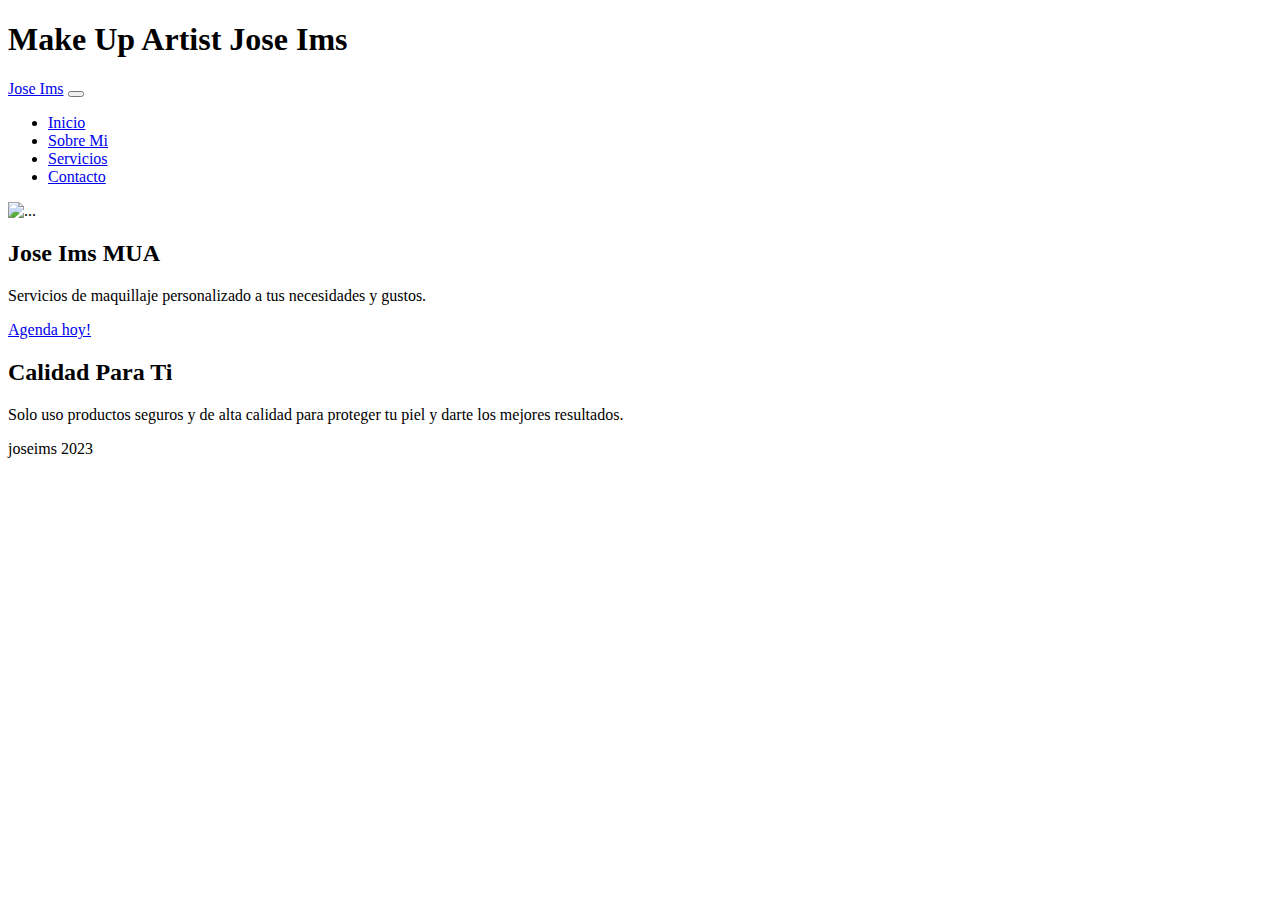
==== commit 8bf95e0c: "Add files via upload" ====
--- a/index.html
+++ b/index.html
@@ -1,7 +1,7 @@
 <!DOCTYPE html>
-<html lang="es">
-<head>
-       <!-- Primary Meta Tags -->
+<html lang="en">
+    <head>
+        <!-- Primary Meta Tags -->
 <title>Jose Ims MUA</title>
 <meta name="title" content="Jose Ims MUA" />
 <meta name="description" content="Servicio de maquillaje a domicilio por Josefina Imschenetzky" />
@@ -20,271 +20,76 @@
 <meta property="twitter:description" content="Servicio de maquillaje a domicilio por Josefina Imschenetzky" />
 <meta property="twitter:image" content="https://metatags.io/images/meta-tags.png" />
 
-    <meta charset="utf-8">
-    <meta name="viewport" content="width=device-width, initial-scale=1">
-    <title>Jose Ims MUA</title>
-    <link rel="icon" type="image/x-icon" href="https://raw.githubusercontent.com/jimschenetzky/Jose_Ims/main/favicon.png">
-    <link href="https://cdn.jsdelivr.net/npm/bootstrap@5.2.3/dist/css/bootstrap.min.css" rel="stylesheet" integrity="sha384-rbsA2VBKQhggwzxH7pPCaAqO46MgnOM80zW1RWuH61DGLwZJEdK2Kadq2F9CUG65" crossorigin="anonymous">
-    <style>
-        section {
-            scroll-margin-top: 50px;
-        }
-
-        nav {
-            backdrop-filter: blur(0.5rem);
-        }
-
-        #foto {
-            background: transparent url("https://github.com/jimschenetzky/Jose_Ims/blob/main/Foto_meta.png?raw=true") 0 0 no-repeat;
-            background-size: cover;
-        }
-
-        footer {
-            background: #A67788;
-        }
-    </style>
-    <title>Josefina Imschenetzky</title>
-    <link rel="icon" type="image/x-icon" href="https://github.com/jimschenetzky/Clase_11/blob/main/favicon.png?raw=true" />
-</head>
-<body>
-    <nav class="navbar fixed-top navbar-expand-lg">
-        <div class="container">
-            <a class="navbar-brand" href="index.html">Josefina Imschenetzky</a>
-            <button class="navbar-toggler" type="button" data-bs-toggle="collapse" data-bs-target="#navbarMenu" aria-controls="navbarMenu" aria-expanded="false" aria-label="Toggle navigation">
-                <span class="navbar-toggler-icon"></span>
-            </button>
-            <div class="collapse navbar-collapse" id="navbarMenu">
-                <ul class="navbar-nav ms-auto mb-2 mb-lg-0">
-                    <li class="nav-item"><a class="nav-link" href="#lasEspecialidades">Especialidades</a></li>
-                    <li class="nav-item"><a class="nav-link" href="#losTrabajos">Trabajos</a></li>
-                    <li class="nav-item"><a class="nav-link" href="#lasOpiniones">Opiniones</a></li>
-                    <li class="nav-item"><a class="nav-link" href="#losContactos">Contacto</a></li>
-                </ul>
-            </div>
-        </div>
-    </nav>
-    <header class="vh-100" id="foto">
-        <div class="position-absolute top-50 start-50 translate-middle w-50">
-            <p class="fs-4">
-                Hola, Soy Josefina Imschenetzky, soy estudiante de diseño y apasionada por el maquillaje, este es mi portafolio, te invito a revisar mi trabajo, y si estas buscando alguien que te maquille para un evento, fiesta, fotoshoot, o lo que necesites, ¡pongamonos en contacto!</p>
-        </div>
-    </header>
-    <svg xmlns="http://www.w3.org/2000/svg" style="display: none;">
-        <symbol id="Computer" viewBox="0 0 16 16">
-            <path d="M13.5 3a.5.5 0 0 1 .5.5V11H2V3.5a.5.5 0 0 1 .5-.5h11zm-11-1A1.5 1.5 0 0 0 1 3.5V12h14V3.5A1.5 1.5 0 0 0 13.5 2h-11zM0 12.5h16a1.5 1.5 0 0 1-1.5 1.5h-13A1.5 1.5 0 0 1 0 12.5z" />
-        </symbol>
-        <symbol id="scissor" viewBox="0 0 16 16">
-            <path d="M3.5 3.5c-.614-.884-.074-1.962.858-2.5L8 7.226 11.642 1c.932.538 1.472 1.616.858 2.5L8.81 8.61l1.556 2.661a2.5 2.5 0 1 1-.794.637L8 9.73l-1.572 2.177a2.5 2.5 0 1 1-.794-.637L7.19 8.61 3.5 3.5zm2.5 10a1.5 1.5 0 1 0-3 0 1.5 1.5 0 0 0 3 0zm7 0a1.5 1.5 0 1 0-3 0 1.5 1.5 0 0 0 3 0z" />
-        </symbol>
-        <symbol id="UX" viewBox="0 0 16 16">
-            <path d="M11 6a3 3 0 1 1-6 0 3 3 0 0 1 6 0" />
-            <path fill-rule="evenodd" d="M0 8a8 8 0 1 1 16 0A8 8 0 0 1 0 8zm8-7a7 7 0 0 0-5.468 11.37C3.242 11.226 4.805 10 8 10s4.757 1.225 5.468 2.37A7 7 0 0 0 8 1z" />
-        </symbol>
-    </svg>
-    <section class="bg-light" id="lasEspecialidades">
-        <div class="container py-5">
-            <div class="row gx-5">
-                <div class="col-lg-4 mb-5 mb-lg-0">
-                    <h2 class="h4 fw-bolder">
-                        <svg class="me-1 mb-1" width="1em" height="1em" fill="#FF69B4"><use href="#Computer"></use></svg> Web
-                    </h2>
-                    <p>Producción de imágenes digitales para su aplicación en Landings de empresas.</p>
-                    <a href="https://dribbble.com/search/landing-page" target="_blank"><small>#Landing</small></a>
-                    <a href="https://dribbble.com/search/web-design" target="_blank"><small>#webdesign</small></a>
-                    <a href="https://dribbble.com/search/web-icons" target="_blank"><small>#webicons</small></a>
-                </div>
-                <div class="col-lg-4 mb-5 mb-lg-0">
-                    <h2 class="h4 fw-bolder">
-                        <svg class="me-1 mb-1" width="1em" height="1em" fill="#FF69B4"><use href="#scissor"></use></svg> Textil
-                    </h2>
-                    <p>Desarrollo de indumentaria, enfocada en la reutilización de piezas textiles.</p>
-                    <a href="https://dribbble.com/search/recicled-textile" target="_blank"><small>#Textilesreciclados</small></a>
-                    <a href="https://www.pinterest.cl/imschenetzky/dise%C3%B1o-jo/" target="_blank"><small>#textilediy</small></a>
-                    <a href="https://www.pinterest.cl/jose_imsr/colecci%C3%B3n_upcycled/" target="_blank"><small>#upcycle</small></a>
-                </div>
-                <div class="col-lg-4">
-                    <h2 class="h4 fw-bolder">
-                        <svg class="me-1 mb-1" width="1em" height="1em" fill="#FF69B4"><use href="#UX"></use></svg> UX/UI
-                    </h2>
-                    <p>Diseño para el usuario, su experiencia e interacción.</p>
-                    <a href="https://dribbble.com/search/UX-UI" target="_blank"><small>#UXUI</small></a>
-                    <a href="https://www.pinterest.cl/search/pins/?q=ux&rs=typed" target="_blank"><small>#UX</small></a>
-                    <a href="https://www.pinterest.cl/search/pins/?q=ui&rs=typed" target="_blank"><small>#UI</small></a>
+        <meta charset="utf-8" />
+        <meta name="viewport" content="width=device-width, initial-scale=1, shrink-to-fit=no" />
+        <meta name="description" content="" />
+        <meta name="author" content="" />
+        <title>Jose Ims</title>
+        <link rel="icon" type="image/x-icon" href="https://github.com/jimschenetzky/Jose_Ims/blob/main/favicon.png?raw=true" />
+        <!-- Google fonts-->
+       <link href="https://fonts.googleapis.com/css2?family=DM+Serif+Display&display=swap" rel="stylesheet">
+       <link href="https://fonts.googleapis.com/css2?family=Josefin+Sans:wght@300&display=swap" rel="stylesheet">
+        <!-- Core theme CSS (includes Bootstrap)-->
+        <link href="styles.css" rel="stylesheet" />
+    </head>
+    <body>
+        <header>
+            <h1 class="site-heading text-center text-faded d-none d-lg-block">
+                <span class="site-heading-upper text-primary mb-3">Make Up Artist</span>
+                <span class="site-heading-lower bs-body-color">Jose Ims</span>
+            </h1>
+        </header>
+        <!-- Navigation-->
+        <nav class="navbar navbar-expand-lg navbar-dark py-lg-4" id="mainNav">
+            <div class="container">
+                <a class="navbar-brand text-uppercase fw-bold d-lg-none" href="index.html">Jose Ims</a>
+                <button class="navbar-toggler" type="button" data-bs-toggle="collapse" data-bs-target="#navbarSupportedContent" aria-controls="navbarSupportedContent" aria-expanded="false" aria-label="Toggle navigation"><span class="navbar-toggler-icon"></span></button>
+                <div class="collapse navbar-collapse" id="navbarSupportedContent">
+                    <ul class="navbar-nav mx-auto">
+                        <li class="nav-item px-lg-4"><a class="nav-link text-uppercase" href="index.html">Inicio</a></li>
+                        <li class="nav-item px-lg-4"><a class="nav-link text-uppercase" href="about.html">Sobre Mi</a></li>
+                        <li class="nav-item px-lg-4"><a class="nav-link text-uppercase" href="products.html">Servicios</a></li>
+                        <li class="nav-item px-lg-4"><a class="nav-link text-uppercase" href="store.html">Contacto</a></li>
+                    </ul>
                 </div>
             </div>
-        </div>
-    </section>
-     <section class="border-top border-bottom" id="losTrabajos">
-        <div class="container py-5">
-            <div class="row row-cols-1 row-cols-sm-2 row-cols-md-3 row-cols-lg-4 g-4" id="lostrabajos">
-                <!-- Aquí se cargarán los proyectos -->
+        </nav>
+        <section class="page-section clearfix">
+            <div class="container">
+                <div class="intro">
+                    <img class="intro-img img-fluid mb-3 mb-lg-0 rounded" src="https://github.com/jimschenetzky/Jose_Ims/blob/main/joseims.cl%20fotos/yo.png?raw=true" alt="..." />
+                    <div class="intro-text left-0 text-center bg-faded p-5 rounded">
+                        <h2 class="section-heading mb-4">
+                            <span class="section-heading-upper">Jose Ims</span>
+                            <span class="section-heading-lower">MUA</span>
+                        </h2>
+                        <p class="mb-3">Servicios de maquillaje personalizado a tus necesidades y gustos.</p>
+                        <div class="intro-button mx-auto"><a class="btn btn-primary btn-xl" href="#!">Agenda hoy!</a></div>
+                    </div>
+                </div>
             </div>
-        </div>
-    </section>
-    <section class="border-top border-bottom" id="Trabajos">
-        <div class="container py-5">
-            <div class="row row-cols-1 row-cols-sm-2 row-cols-md-3 row-cols-lg-4 g-4" id="trabajos"></div>
-        </div>
-    </section>
-    <div class="modal fade" id="proyectoModal" tabindex="-1" aria-labelledby="proyectoModalLabel" aria-hidden="true">
-        <div class="modal-dialog modal-lg">
-            <div class="modal-content">
-                <div class="modal-header">
-                    <h5 class="modal-title" id="proyectoModalLabel"></h5>
-                    <button type="button" class="btn-close" data-bs-dismiss="modal" aria-label="Close"></button>
-                </div>
-                <div class="modal-body" id="proyectoModalBody"></div>
-            </div>
-        </div>
-    </div>
-    <section class="bg-light" id="lasOpiniones">
-        <div class="container py-5">
-            <div class="text-center mb-5">
-                <h2 class="fw-bolder">Opiniones</h2>
-                <p class="lead mb-0">Algunos clientes felices</p>
-            </div>
-            <div class="row">
-                <div class="col-sm-11 col-md-10 col-lg-9 col-xl-8 mx-auto">
-                    <div class="card mb-4 shadow-sm">
-                        <div class="card-body p-4">
-                            <p class="mb-1">😁 Excelente diseño de identidad de marca para mi emprendimiento, buena actitud y responsable.</p>
-                            <div class="small text-muted text-end">— Denise</div>
-                        </div>
-                    </div>
-                    <div class="card mb-4 shadow-sm">
-                        <div class="card-body p-4">
-                            <p class="mb-1">🤯 Excelente actitud en el ambiente laboral.</p>
-                            <div class="small text-muted text-end">— Jefe</div>
-                        </div>
-                    </div>
-                    <div class="card mb-4 shadow-sm">
-                        <div class="card-body p-4">
-                            <p class="mb-1">😌 Quedé muy contento con los resultados del logo.</p>
-                            <div class="small text-muted text-end">— Migue</div>
+        </section>
+        <section class="page-section cta">
+            <div class="container">
+                <div class="row">
+                    <div class="col-xl-9 mx-auto">
+                        <div class="cta-inner bg-faded text-center rounded">
+                            <h2 class="section-heading mb-4">
+                                <span class="section-heading-upper">Calidad</span>
+                                <span class="section-heading-lower">Para Ti</span>
+                            </h2>
+                            <p class="mb-0">Solo uso productos seguros y de alta calidad para proteger tu piel y darte los mejores resultados.</p>
                         </div>
                     </div>
                 </div>
             </div>
-        </div>
-    </section>
-    <section class="border-top border-bottom" id="losContactos">
-        <div class="container py-5">
-            <div class="text-center mb-5">
-                <h2 class="fw-bolder">Contacto</h2>
-            </div>
-            <div class="row">
-                <div class="col-md-4 mb-3 mb-md-0">
-                    <div class="card h-100 shadow-sm">
-                        <div class="card-body text-center">
-                            <h3 class="m-0 fs-5"><span class="fs-1">📍</span><br />Dirección</h3>
-                            <div class="small text-black-50">4923 Market Street, Orlando FL</div>
-                        </div>
-                    </div>
-                </div>
-                <div class="col-md-4 mb-3 mb-md-0">
-                    <div class="card h-100 shadow-sm">
-                        <div class="card-body text-center">
-                            <h3 class="m-0 fs-5"><span class="fs-1">📧</span><br />Email</h3>
-                            <div class="small text-black-50"><a href="#!">mimail@midominio.com</a></div>
-                        </div>
-                    </div>
-                </div>
-                <div class="col-md-4 mb-3 mb-md-0">
-                    <div class="card h-100 shadow-sm">
-                        <div class="card-body text-center">
-                            <h3 class="m-0 fs-5"><span class="fs-1">📱</span><br />Teléfono</h3>
-                            <div class="small text-black-50">+56 9 5555 5555</div>
-                        </div>
-                    </div>
-                </div>
-            </div>
-        </div>
-    </section>
-    <footer class="py-4 text-white">
-        <div class="container px-5">
-            <p class="text-center small">Josefina Imschenetzky &copy; 2023</p>
-        </div>
-    </footer>
-
-<script>
-    async function cargarProyectos() {
-        const jsonURL = "https://raw.githubusercontent.com/jimschenetzky/avance_p3/main/datos.json";
-        try {
-            const response = await fetch(jsonURL);
-            const proyectosData = await response.json();
-            const trabajosContainer = document.getElementById("trabajos");
-            proyectosData.forEach((proyecto, index) => {
-                const proyectoCard = document.createElement("article");
-                proyectoCard.className = "col";
-                proyectoCard.innerHTML = `
-                    <div class="card h-100 shadow-sm ${proyecto.soporte}">
-                        <img src="${proyecto.fotos[0]}" class="card-img-top" alt="${proyecto.nombre}">
-                        <div class="card-body">
-                            <h3 class="fs-5"><a href="#" class="link-secondary" data-bs-toggle="modal" data-bs-target="#proyectoModal" data-proyecto-id="${index}">${proyecto.nombre}</a></h3>
-                            <p>${proyecto.abstract}</p>
-                            <small>#${proyecto.soporte}</small>
-                        </div>
-                    </div>
-                `;
-                trabajosContainer.appendChild(proyectoCard);
-            });
-
-            inicializarModales(proyectosData);
-        } catch (error) {
-            console.error("Error al cargar los proyectos:", error);
-        }
-    }
-
-    function inicializarModales(proyectosData) {
-        const modals = document.querySelectorAll('[data-bs-toggle="modal"]');
-        modals.forEach((modalTrigger) => {
-            modalTrigger.addEventListener("click", (event) => {
-                const proyectoId = event.target.getAttribute("data-proyecto-id");
-                const proyecto = proyectosData[proyectoId];
-                const modalTitle = document.getElementById("proyectoModalLabel");
-                const modalBody = document.getElementById("proyectoModalBody");
-                modalTitle.textContent = proyecto.nombre;
-                modalBody.innerHTML = `
-                    <p>${proyecto.texto}</p>
-                    <div class="row">
-                        <div class="col">
-                            <h5>Fotos</h5>
-                            <div id="projectImages" class="carousel slide" data-bs-ride="carousel">
-                                <div class="carousel-inner">
-                                    ${proyecto.fotos
-                                        .map(
-                                            (foto, index) =>
-                                                `<div class="carousel-item ${
-                                                    index === 0 ? "active" : ""
-                                                }"><img src="${foto}" class="d-block w-100" alt="Foto ${index + 1}"></div>`
-                                        )
-                                        .join("")}
-                                </div>
-                                <button class="carousel-control-prev" type="button" data-bs-target="#projectImages" data-bs-slide="prev">
-                                    <span class="carousel-control-prev-icon" aria-hidden="true"></span>
-                                    <span class="visually-hidden">Previous</span>
-                                </button>
-                                <button class="carousel-control-next" type="button" data-bs-target="#projectImages" data-bs-slide="next">
-                                    <span class="carousel-control-next-icon" ariahidden="true"></span>
-                                    <span class="visually-hidden">Next</span>
-                                </button>
-                            </div>
-                        </div>
-                    </div>
-                `;
-                const projectImages = new bootstrap.Carousel(
-                    document.getElementById("projectImages"),
-                    {
-                        interval: 5000,
-                    }
-                );
-            });
-        });
-    }
-    cargarProyectos();
-</script>
-<script src="https://cdn.jsdelivr.net/npm/bootstrap@5.3.2/dist/js/bootstrap.bundle.min.js" integrity="sha384-C6RzsynM9kWDrMNeT87bh95OGNyZPhcTNXj1NW7RuBCsyN/o0jlpcV8Qyq46cDfL" crossorigin="anonymous"></script>
-
-    <script src="https://cdn.jsdelivr.net/npm/bootstrap@5.3.2/dist/js/bootstrap.bundle.min.js" integrity="sha384-C6RzsynM9kWDrMNeT87bh95OGNyZPhcTNXj1NW7RuBCsyN/o0jlpcV8Qyq46cDfL" crossorigin="anonymous"></script>
-</body>
+        </section>
+        <footer class="footer text-faded text-center py-5">
+            <div class="container"><p class="m-0 small">joseims 2023</p></div>
+        </footer>
+        <!-- Bootstrap core JS-->
+        <script src="https://cdn.jsdelivr.net/npm/bootstrap@5.2.3/dist/js/bootstrap.bundle.min.js"></script>
+        <!-- Core theme JS-->
+        <script src="scripts.js"></script>
+    </body>
 </html>
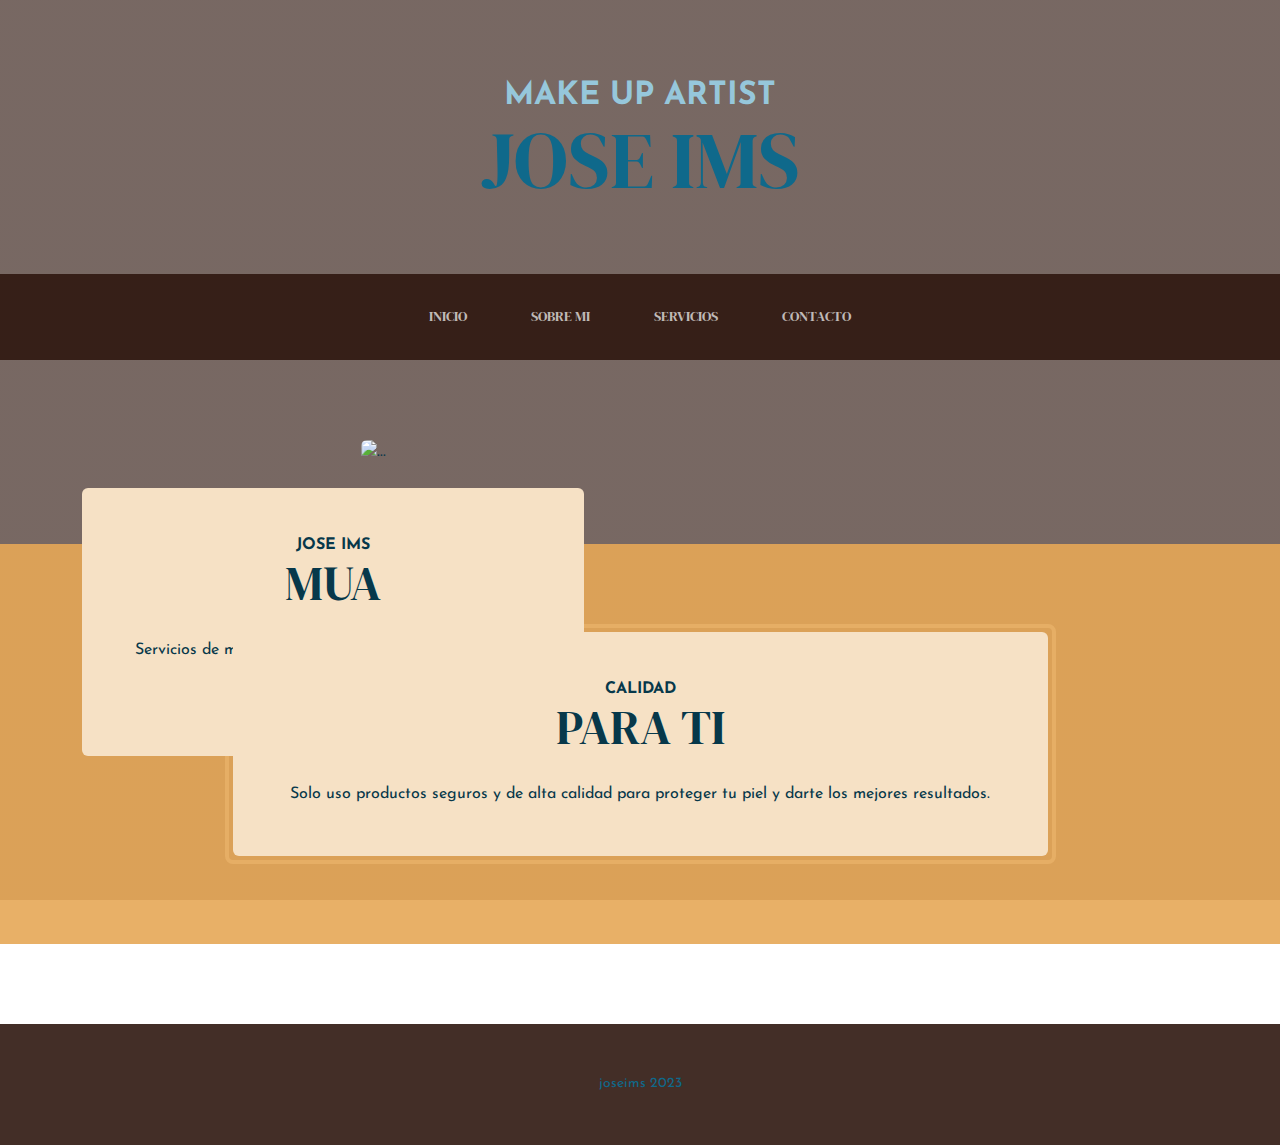
==== commit 3465749a: "Add files via upload" ====
--- a/index.html
+++ b/index.html
@@ -64,7 +64,9 @@
                             <span class="section-heading-lower">MUA</span>
                         </h2>
                         <p class="mb-3">Servicios de maquillaje personalizado a tus necesidades y gustos.</p>
-                        <div class="intro-button mx-auto"><a class="btn btn-primary btn-xl" href="#!">Agenda hoy!</a></div>
+                        <div id="copyButton" class="intro-button mx-auto">
+    <a id="copyLink" class="btn btn-primary btn-xl" href="store.html">Agenda hoy!</a>
+</div>
                     </div>
                 </div>
             </div>
@@ -90,6 +92,16 @@
         <!-- Bootstrap core JS-->
         <script src="https://cdn.jsdelivr.net/npm/bootstrap@5.2.3/dist/js/bootstrap.bundle.min.js"></script>
         <!-- Core theme JS-->
-        <script src="scripts.js"></script>
+        <script src="js/scripts.js"></script>
+        <script>
+    document.getElementById('copyButton').addEventListener('click', function(event) {
+        // Prevent the default behavior of the link
+        event.preventDefault();
+
+        // Navigate to store.html
+        window.location.href = 'store.html';
+    });
+</script>
+
     </body>
 </html>
